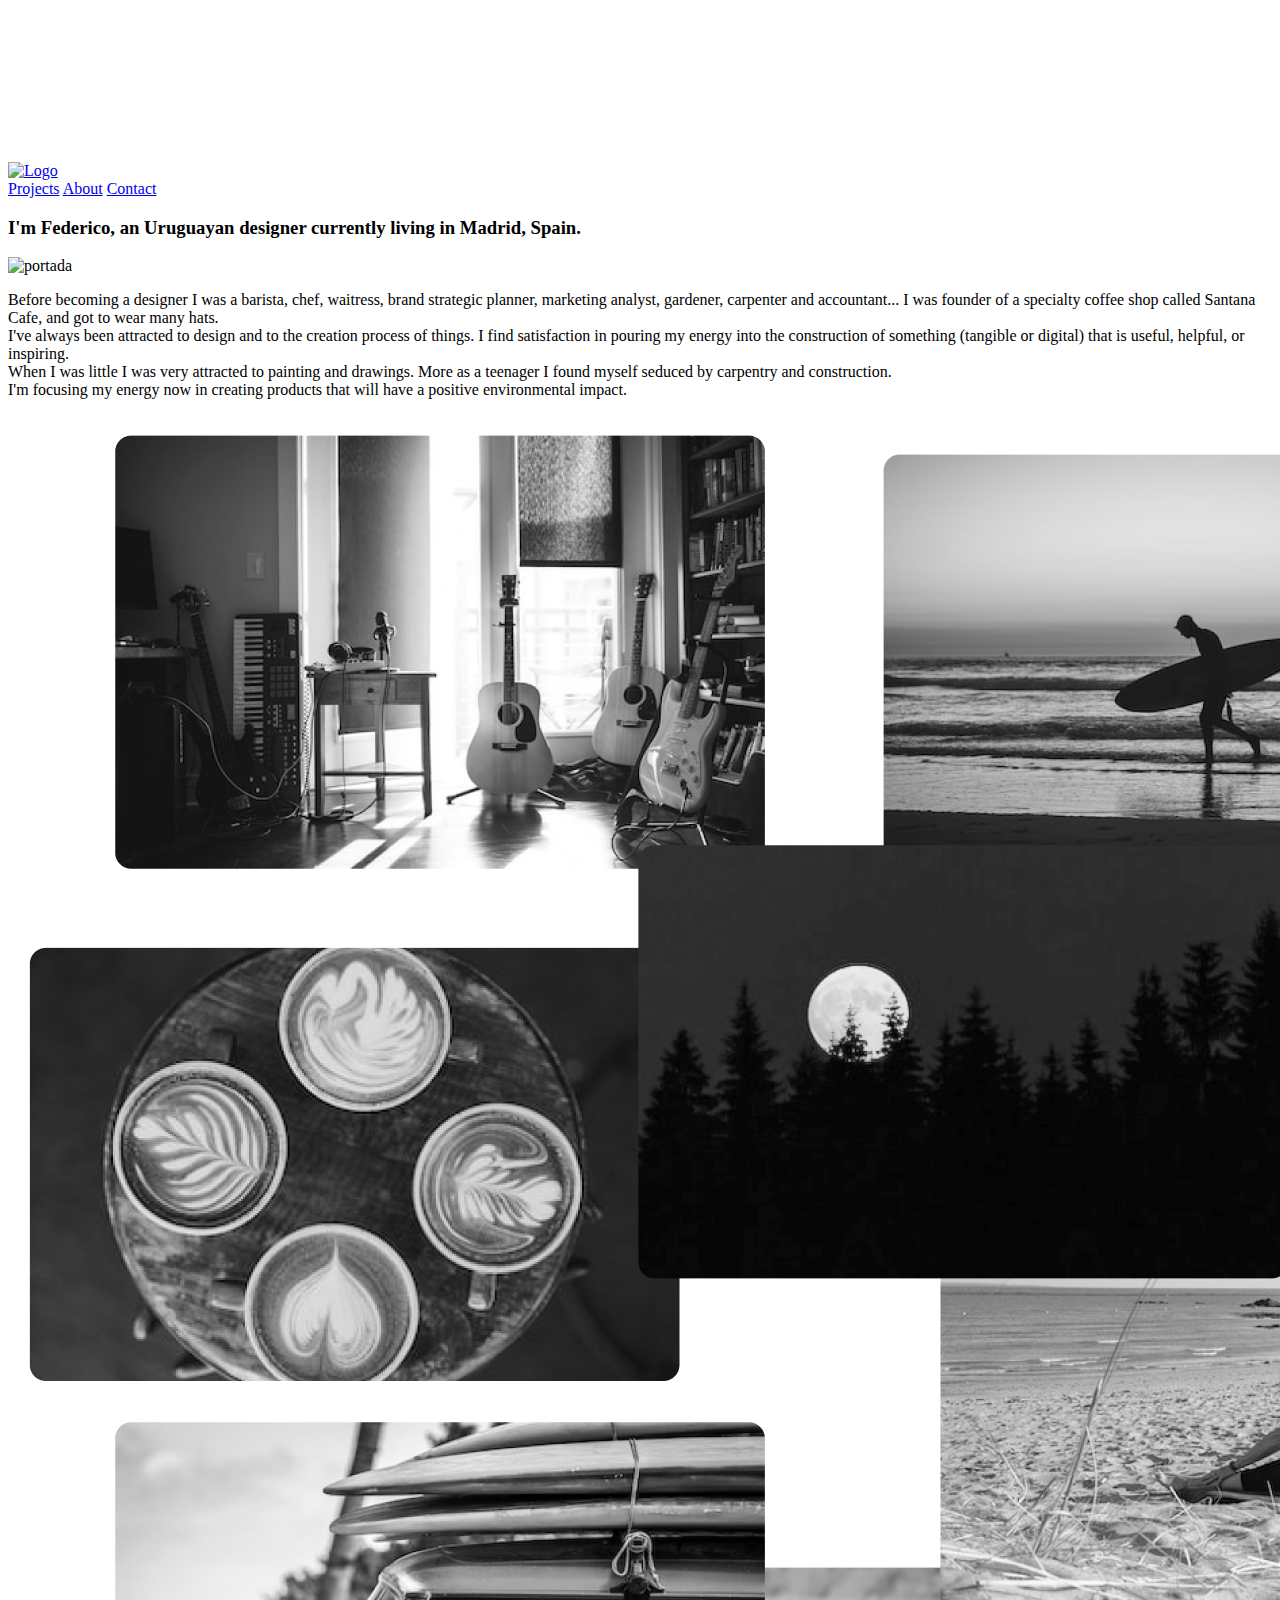
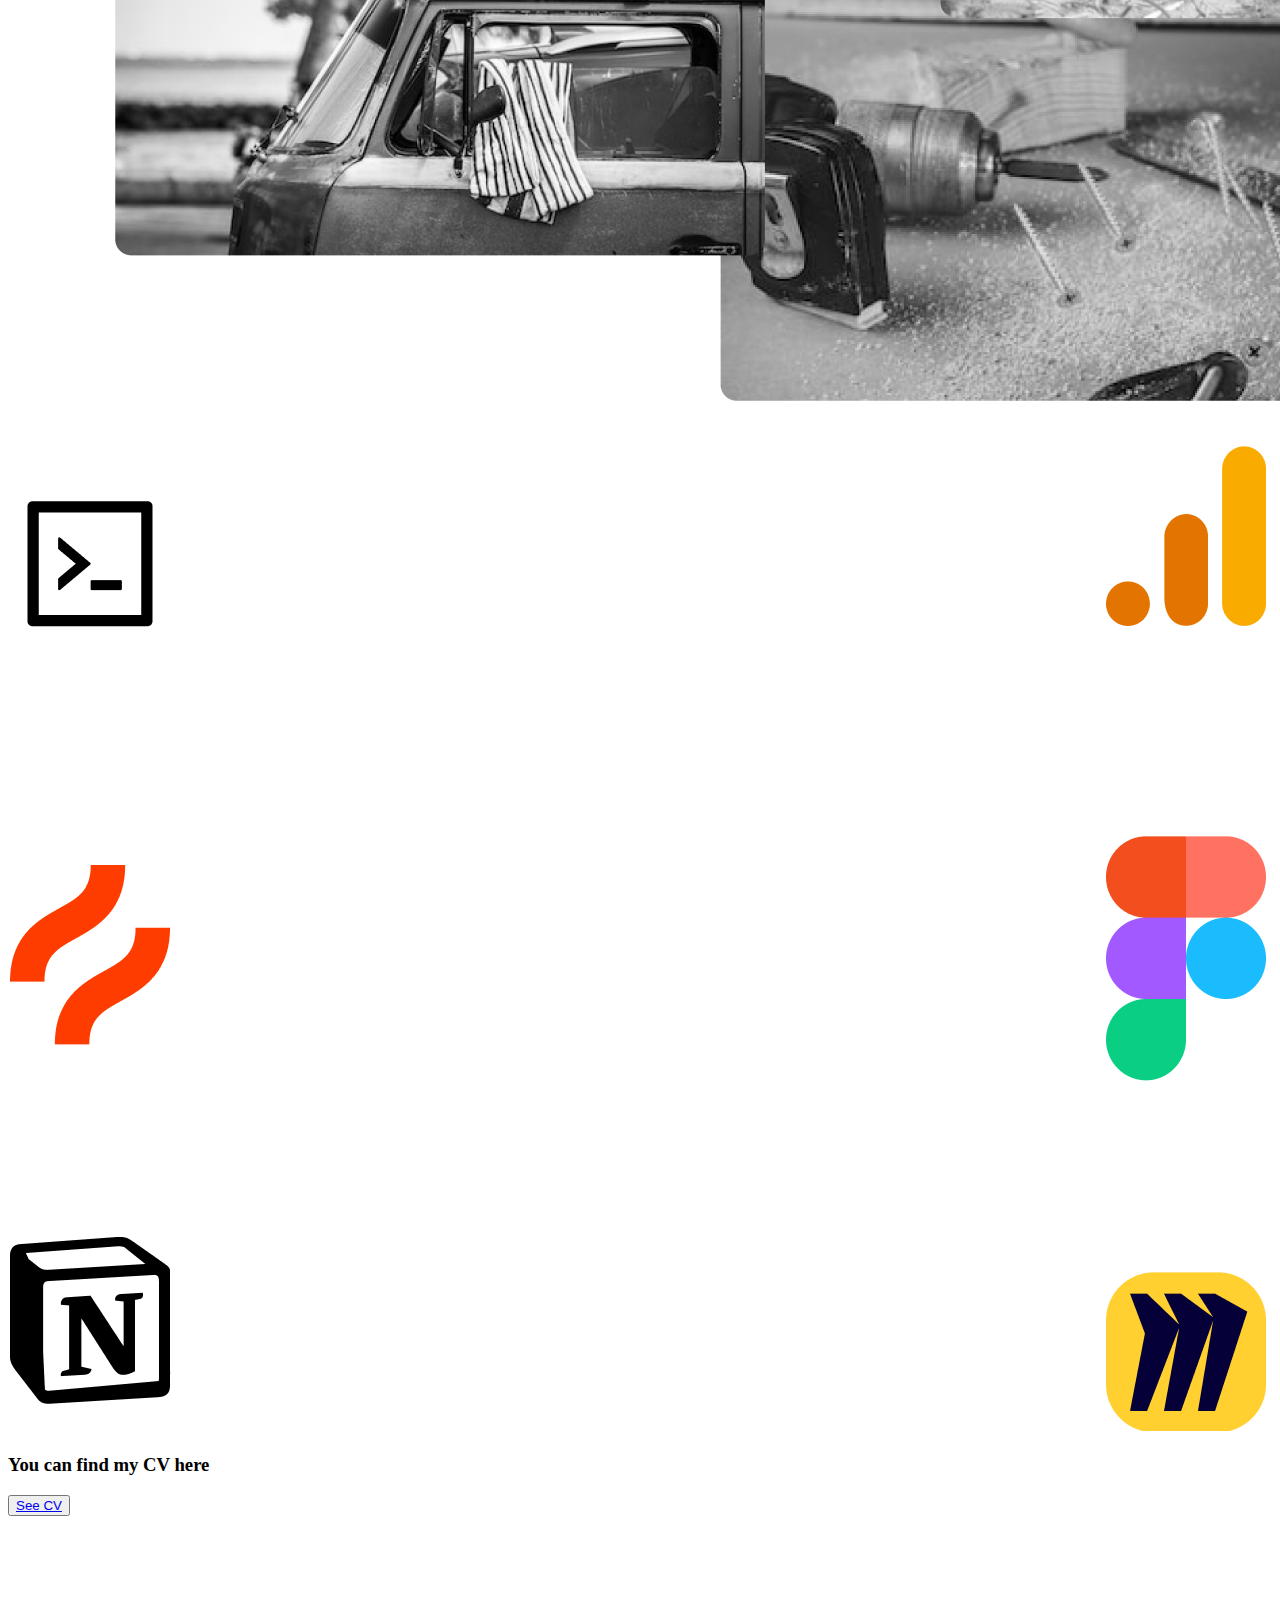
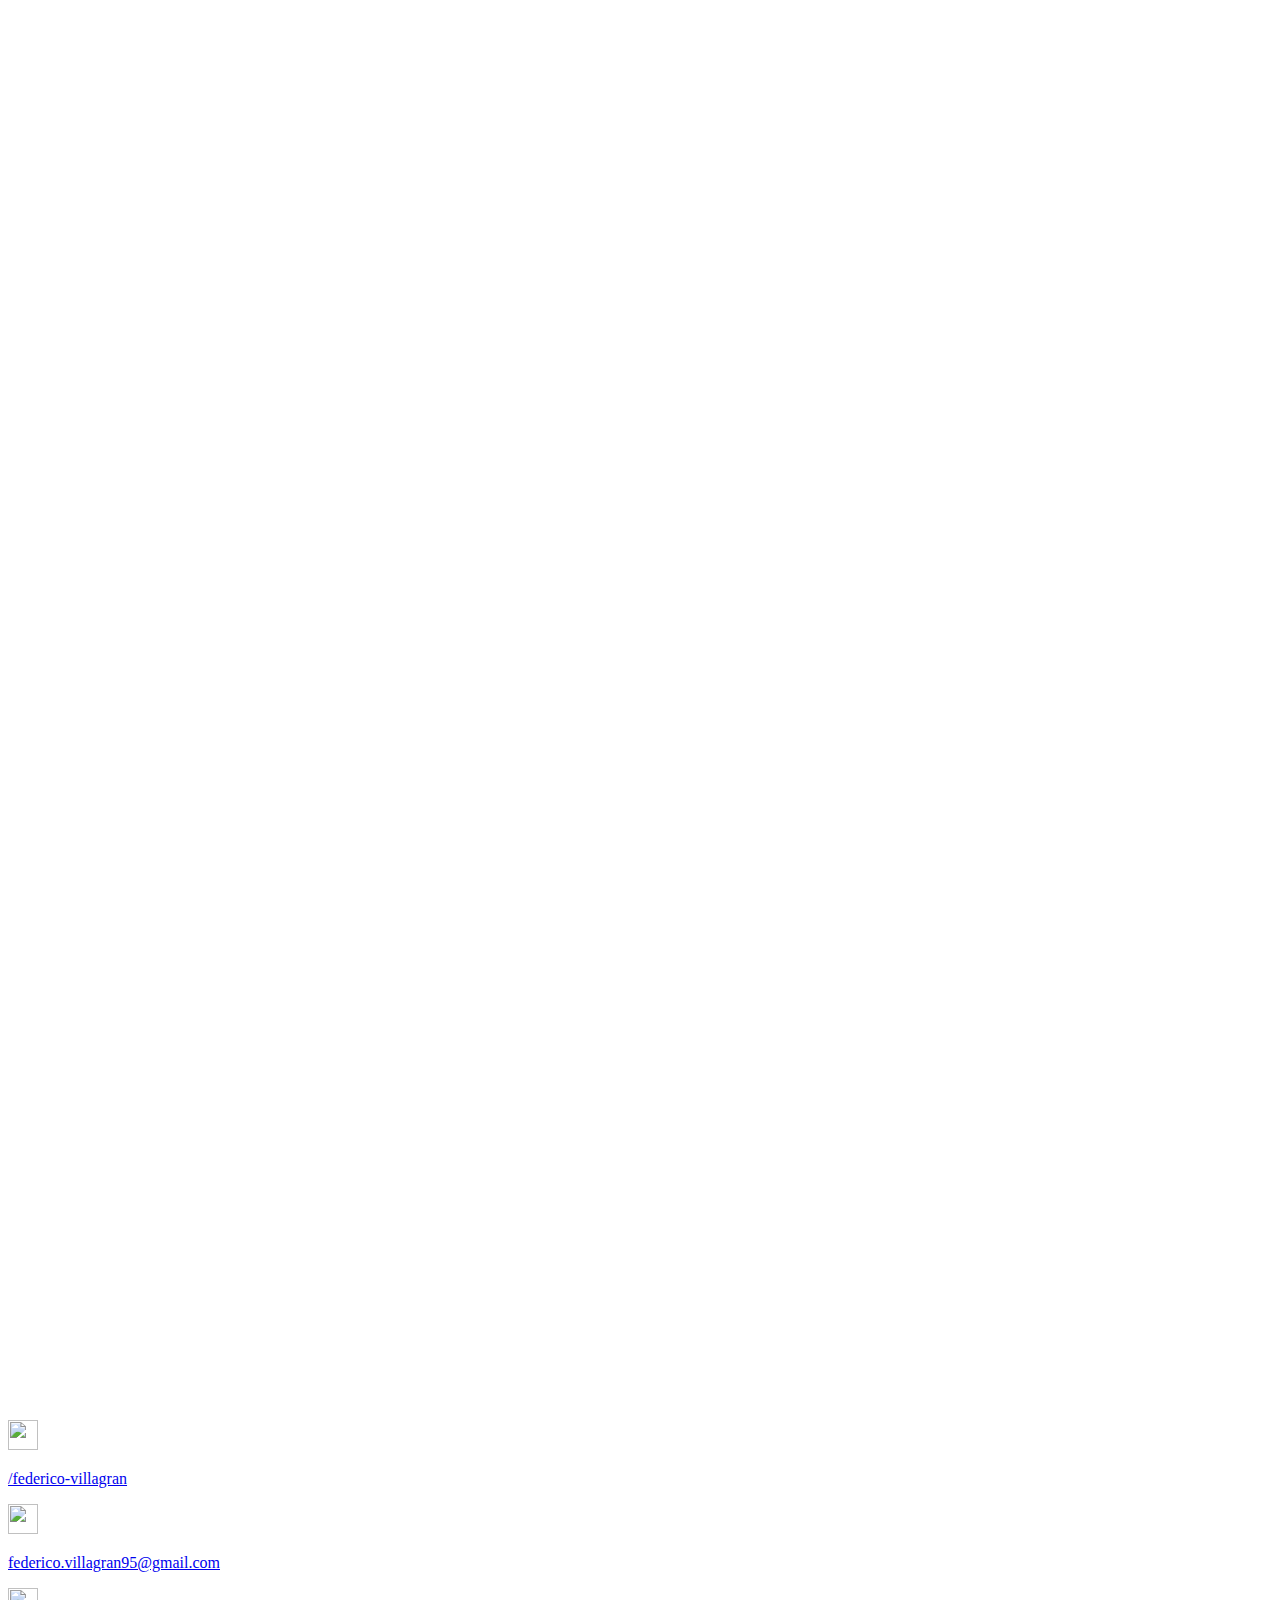
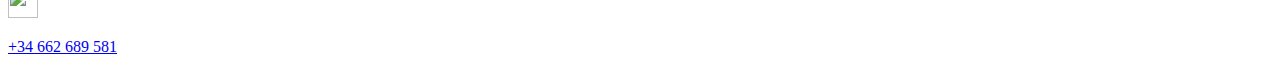
==== about.html @ f9a7c612 "New 2.0 about.html" ====
<!DOCTYPE html>
<html lang="en">
<head>
    <meta charset="UTF-8">
    <meta name="viewport" content="width=device-width, initial-scale=1.0">
    <title>Federico Villagran</title>
    <link rel="stylesheet" href="styles.css">
    <link rel="icon" type="image/x-icon" href="Images/FV.png">

</head>
<body>

    <!-- Video -->
<video class="video" autoplay loop muted>
    <source src="images/Video-fondo.mp4" type="video/mp4">
    Your browser does not support the video tag.
</video>

    <section> <!-- section navbar-->
        <header>
            <nav class="navbar">
                <div class="navbar-logo">
                    <a href="index.html"><img src="Images/Logo-FV.png" alt="Logo"></a>
                </div>
                <div class="navbar-burger" onclick="toggleMenu()">
                    <div></div>
                    <div></div>
                    <div></div>
                </div>
                <div class="navbar-links">
                    <a href="index.html#projects">Projects</a>
                    <a href="about.html">About</a>
                    <a href="index.html#contact">Contact</a>
                </div>
            </nav>
        </header>
    </section>

    <section> <!-- section mySelf-->
        <div class="intro-me">
            <h3>I'm Federico, an Uruguayan designer currently living in Madrid, Spain.</h3>
        </div>
        <div class="intro-me">
            <img src="images/Foto-Mia-Asotea.png" alt="portada" height="457" width="974">
        </div>
    </section>

    <!-- section hobbies -->

    <section class="hobbies-section">
        <div class="hobbies-container">
            <div class="left-column">
                <p>Before becoming a designer I was a barista, chef, waitress, brand strategic planner, marketing
                    analyst, gardener, carpenter and accountant... I was founder of a specialty coffee shop called
                    Santana Cafe, and got to wear many hats.
                    <br>
                    I've always been attracted to design and to the creation process of things. I find satisfaction
                    in pouring my energy into the construction of something (tangible or digital) that is useful, helpful,
                    or inspiring.
                    <br>
                    When I was little I was very attracted to painting and drawings. More as a teenager I found myself
                    seduced by carpentry and construction.
                    <br>
                    I'm focusing my energy now in creating products that will have a positive environmental impact.
                </p>
            </div>
            <div class="right-column">
                <!-- <h3>My Hobbies</h3> -->
                <img src="images/Colage-My-Hobbies.png" alt="collage" class="mt-4 img-fluid">
            </div>
        </div>
    </section>

    <section> <!-- section Tools -->
        <div class="tools">
            <!-- <h3>Tools</h3> -->
            <img src="images/Tools.png" alt="tools">
        </div>
    </section>

    <section> <!-- section Cv  -->
        <div class="cv">
            <h3>You can find my CV here</h3>
            <button class="button"><a href="CV-Federico-Villagran-Eng.pdf" target="_blank">See CV</a></button>
        </div>
    </section>


    <!-- Footer Section -->
    <footer class="footer" id="contact">
        <div class="footer-logo">
            <img src="images/Logo-FV.png" alt="Logo">
        </div>
        <div class="footer-contact">
            <a class="icon-container" href="http://linkedin.com/in/federico-villagran/" target="_blank">
                <img src="images/icon-linkedin.png" width="30" height="30">
                    <path d="M0 1.146C0 .513.526 0 1.175 0h13.65C15.474 0 16 .513 16 1.146v13.708c0 .633-.526 1.146-1.175 1.146H1.175C.526 16 0 15.487 0 14.854V1.146zm4.943 12.248V6.169H2.542v7.225h2.401zm-1.2-8.212c.837 0 1.358-.554 1.358-1.248-.015-.709-.52-1.248-1.342-1.248-.822 0-1.359.54-1.359 1.248 0 .694.521 1.248 1.327 1.248h.016zm4.908 8.212V9.359c0-.216.016-.432.08-.586.173-.431.568-.878 1.232-.878.869 0 1.216.662 1.216 1.634v3.865h2.401V9.25c0-2.22-1.184-3.252-2.764-3.252-1.274 0-1.845.7-2.165 1.193v.025h-.016a5.54 5.54 0 0 1 .016-.025V6.169h-2.4c.03.678 0 7.225 0 7.225h2.4z"></path>
                </svg>
                <p class="text-light mt-1">/federico-villagran</p>
            </a>
        </div>
        <div class="footer-contact">
            <a class="icon-container" href="mailto:federico.villagran95@gmail.com">
                <div class="envelope-container">
                    <img src="images/icon-mail.png" width="30" height="30">
                        <path d="M0 4a2 2 0 0 1 2-2h12a2 2 0 0 1 2 2v8a2 2 0 0 1-2 2H2a2 2 0 0 1-2-2V4Zm2-1a1 1 0 0 0-1 1v.217l7 4.2 7-4.2V4a1 1 0 0 0-1-1H2Zm13 2.383-4.708 2.825L15 11.105V5.383Zm-.034 6.876-5.64-3.471L8 9.583l-1.326-.795-5.64 3.47A1 1 0 0 0 2 13h12a1 1 0 0 0 .966-.741ZM1 11.105l4.708-2.897L1 5.383v5.722Z"></path>
                    </svg>
                </div>
                <p class="text-light mt-1" "="">federico.villagran95@gmail.com</p>
            </a>
        </div>
        <div class="footer-contact">
            <a class="icon-container" href="tel:+34662689581">
                <div class="telephone-container">
                    <img src="images/icon-phone.png" width="30" height="30">
                        <path d="M3.654 1.328a.678.678 0 0 0-1.015-.063L1.605 2.3c-.483.484-.661 1.169-.45 1.77a17.568 17.568 0 0 0 4.168 6.608 17.569 17.569 0 0 0 6.608 4.168c.601.211 1.286.033 1.77-.45l1.034-1.034a.678.678 0 0 0-.063-1.015l-2.307-1.794a.678.678 0 0 0-.58-.122l-2.19.547a1.745 1.745 0 0 1-1.657-.459L5.482 8.062a1.745 1.745 0 0 1-.46-1.657l.548-2.19a.678.678 0 0 0-.122-.58L3.654 1.328zM1.884.511a1.745 1.745 0 0 1 2.612.163L6.29 2.98c.329.423.445.974.315 1.494l-.547 2.19a.678.678 0 0 0 .178.643l2.457 2.457a.678.678 0 0 0 .644.178l2.189-.547a1.745 1.745 0 0 1 1.494.315l2.306 1.794c.829.645.905 1.87.163 2.611l-1.034 1.034c-.74.74-1.846 1.065-2.877.702a18.634 18.634 0 0 1-7.01-4.42 18.634 18.634 0 0 1-4.42-7.009c-.362-1.03-.037-2.137.703-2.877L1.885.511z"></path>
                    </svg>
                </div>

                <p class="text-light mt-1">+34 662 689 581</p>
            </a>
        </div>
    </footer>

    <script src="script.js"></script>

    <script src="https://cdn.jsdelivr.net/npm/aos@2.3.4/dist/aos.js"></script>
<script>
    AOS.init();
</script>

<script>
    function toggleMenu() {
        const navbar = document.querySelector('.navbar');
        navbar.classList.toggle('show-links');
    }
</script>
</body>

</html>
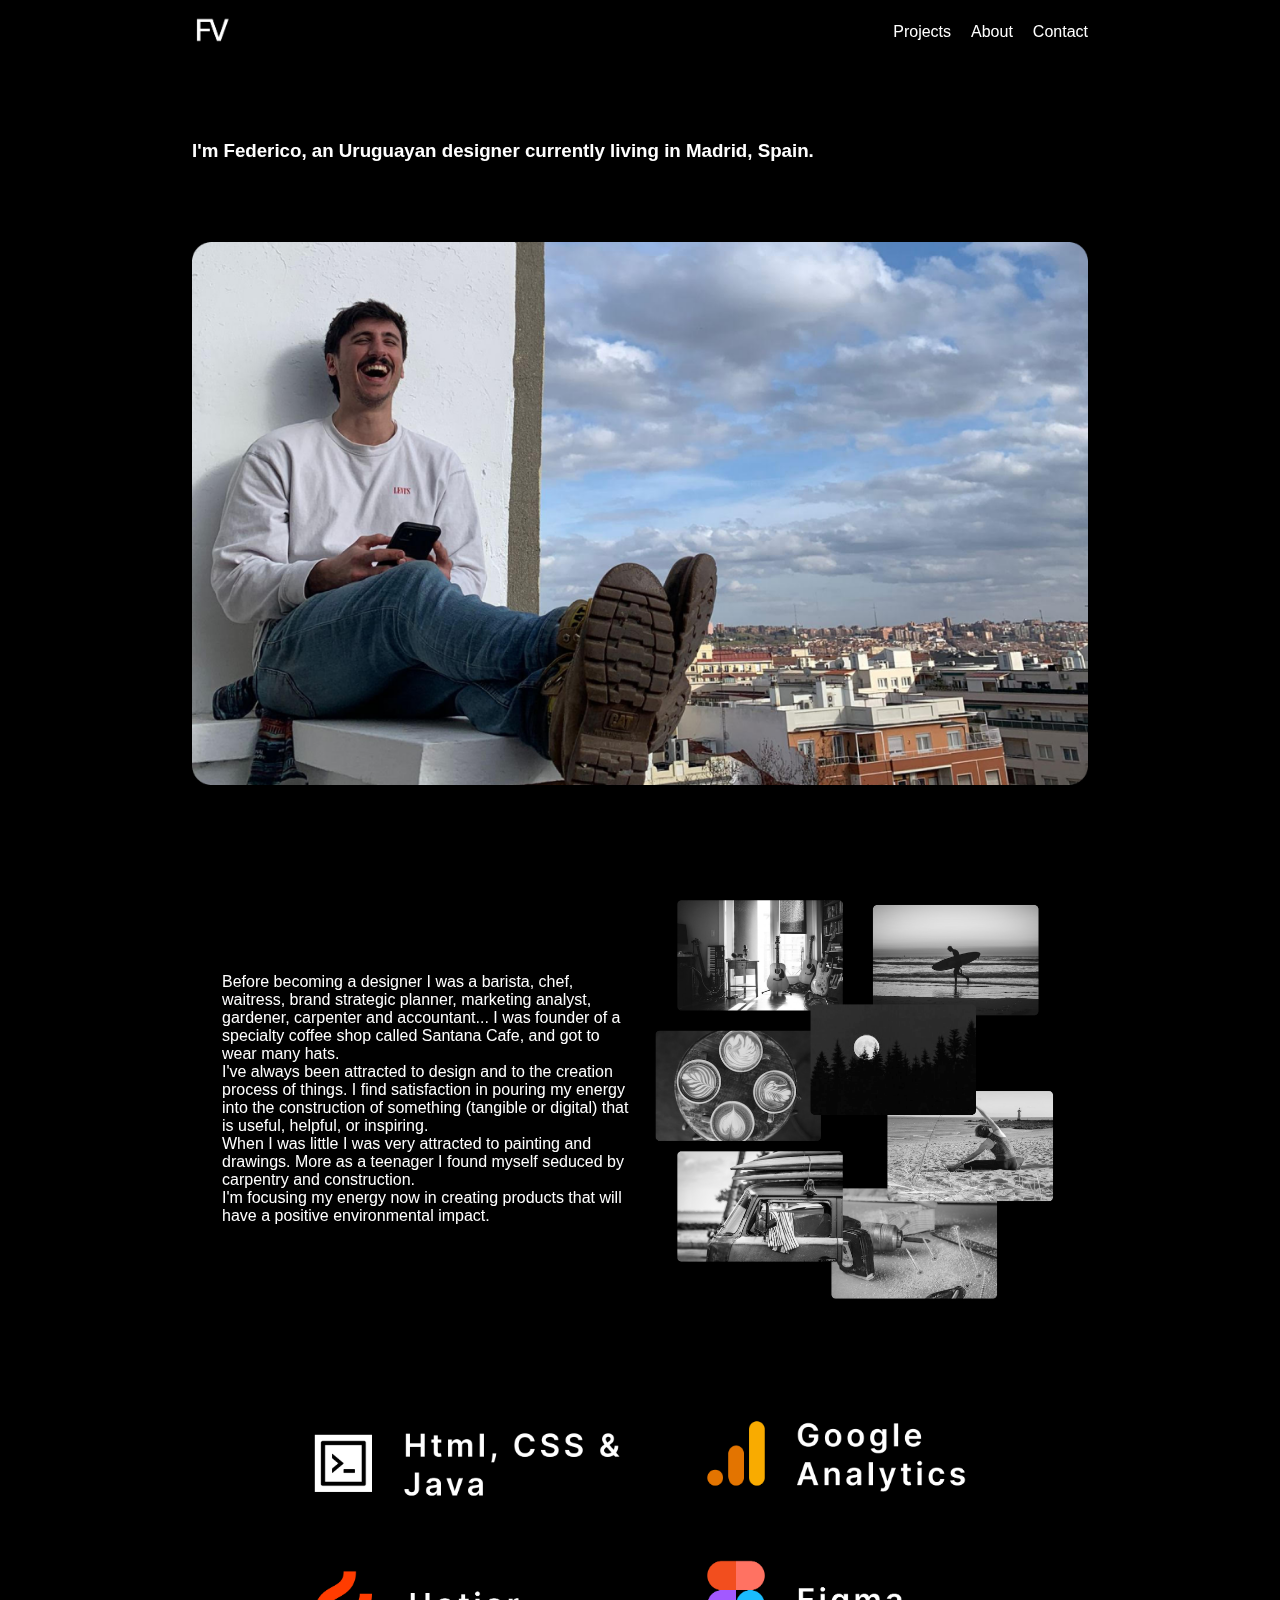
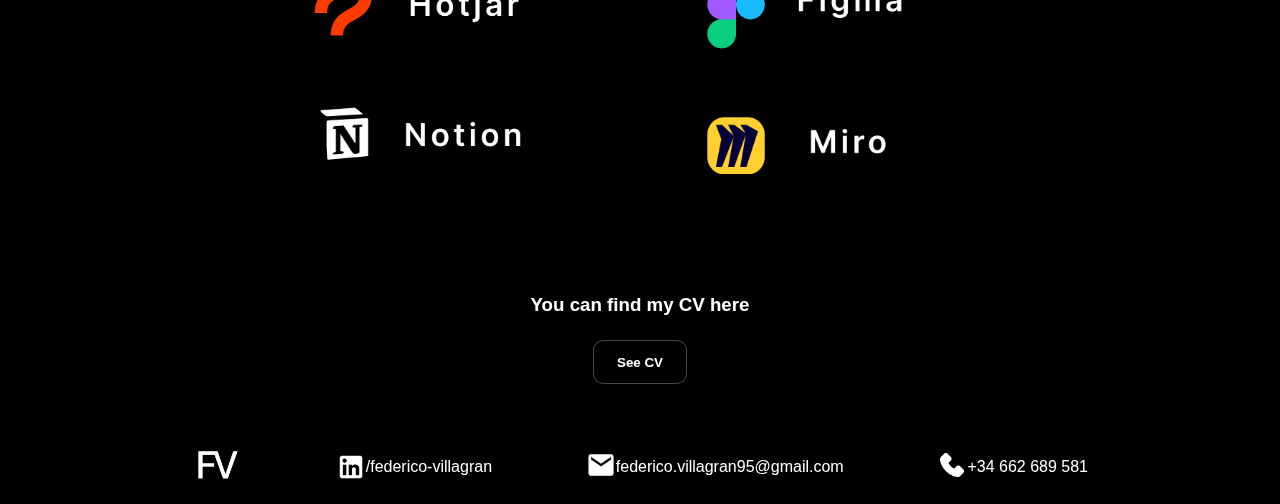
==== commit 67d207ff: "Update about.html changed I to i in images" ====
--- a/about.html
+++ b/about.html
@@ -5,7 +5,7 @@
     <meta name="viewport" content="width=device-width, initial-scale=1.0">
     <title>Federico Villagran</title>
     <link rel="stylesheet" href="styles.css">
-    <link rel="icon" type="image/x-icon" href="Images/FV.png">
+    <link rel="icon" type="image/x-icon" href="images/FV.png">
 
 </head>
 <body>
@@ -20,7 +20,7 @@
         <header>
             <nav class="navbar">
                 <div class="navbar-logo">
-                    <a href="index.html"><img src="Images/Logo-FV.png" alt="Logo"></a>
+                    <a href="index.html"><img src="images/Logo-FV.png" alt="Logo"></a>
                 </div>
                 <div class="navbar-burger" onclick="toggleMenu()">
                     <div></div>
--- a/styles.css
+++ b/styles.css
@@ -0,0 +1,411 @@
+/* Reset some default styles */
+body, h1, h3, h4, p {
+    margin: 0;
+    padding: 0;
+    color: white;
+    font-family: "Inter", sans-serif;
+}
+
+body {
+    background-color: #000;
+    width: 70%;
+    margin: 0 auto;
+}
+
+/* Navbar ---------------------------------------------------------------- */
+
+/* General navbar styles */
+.navbar {
+    display: flex;
+    justify-content: space-between;
+    align-items: center;
+    padding: 10px 20px;
+    background-color: rgba(0, 0, 0, 0.85);
+    position: fixed; /* Fixed to the top of the screen */
+    top: 0;
+    left: 0;
+    right: 0;
+    z-index: 1000; /* Ensure it's above other content */
+    max-width: 70%; /* Set maximum width to 70% */
+    margin: 0 auto; /* Center the navbar horizontally */
+    border-radius: 10px;
+}
+
+.navbar-logo img {
+    max-height: 40px;
+}
+
+.navbar-links {
+    display: flex;
+    gap: 20px;
+}
+
+.navbar-links a {
+    text-decoration: none;
+    color: #ffffff;
+}
+
+/* Burger menu styles for mobile */
+.navbar-burger {
+    display: none; /* Hide by default on desktop screens */
+    flex-direction: column;
+    cursor: pointer;
+    color: #474747;
+}
+
+.navbar-burger div {
+    width: 25px;
+    height: 3px;
+    background-color: #474747;
+    margin: 3px 0;
+    border-radius: 2px;
+}
+
+/* Media query for mobile screens */
+@media screen and (max-width: 768px) {
+    .navbar-links {
+        display: none; /* Hide links on mobile */
+    }
+
+    .navbar-burger {
+        display: flex; /* Show burger menu on mobile */
+        position: absolute;
+        top: 10px;
+        right: 20px;
+    }
+
+    .navbar.show-links .navbar-links {
+        display: flex; /* Show links when burger menu is clicked */
+        flex-direction: column;
+        background-color: #000000;
+        position: absolute;
+        top: 50px;
+        right: 50px;
+    }
+}
+
+/* Video --------------------------------------------------------------- */
+.background-video {
+    position: relative;
+    width: 100%;
+    height: 100vh; /* Set the height as needed */
+    overflow: hidden;
+}
+
+.video {
+    position: fixed;
+    top: 0;
+    left: 0;
+    width: 100%;
+    height: 100%;
+    object-fit: cover;
+    z-index: -1;
+    transform: scaleX(-1);
+}
+
+.content {
+    position: absolute;
+    top: 50%;
+    left: 50%;
+    transform: translate(-50%, -50%);
+    text-align: center;
+    color: white;
+}
+
+
+
+/* Big Titles styles ------------------------------------------------- */
+.big-titles {
+    padding-top: 140px;
+    padding-bottom: 50px;
+}
+
+.title {
+    width: 60%; /* Set the width to 50% */
+    font-size: 45px; /* Adjust font size as needed */
+}
+
+.subtitle {
+    padding-top: 40px;
+    padding-bottom: 20px;
+}
+
+@media (max-width: 768px) {
+    .title {
+        width: 85%;
+        font-size: 26px;
+    }
+}
+
+
+/* Projects Section styles ----------------------------------------------- */
+.projects {
+    margin-top: 50px;
+}
+
+.projects h4 {
+    text-align: center;
+    margin-bottom: 20px;
+    font-size: 24px;
+}
+
+.container.projects {
+    display: flex;
+    justify-content: center;
+    align-items: center;
+    margin: 50px auto;
+    padding-right: 50px;
+}
+
+.card {
+    display: flex;
+    width: 310px;
+    height: 350px;
+    flex-direction: column;
+    justify-content: center;
+    align-items: flex-start;
+    margin: 20px;
+    border-radius: 29px;
+    border: 2px solid #474747;
+    background: linear-gradient(137deg, rgba(255, 255, 255, 0.03) 0%, rgba(255, 255, 255, 0.10) 51.77%, rgba(255, 255, 255, 0.04) 100%);
+    backdrop-filter: blur(30px);
+    padding: 16px;
+}
+
+@media (max-width: 768px) {
+    .container.projects {
+        flex-direction: column; /* Stack cards in a column on mobile */
+        align-items: center; /* Align cards to the left on mobile */
+        padding-right: 0; /* Remove right padding on mobile */
+    }
+}
+
+    .card {
+        width: 210px; /* Cards take full width on mobile */
+        margin-bottom: 20px; /* Add spacing between cards */
+        padding: 20px; /* Add padding around cards for better spacing */
+    }
+
+
+.card img {
+    max-height: 100px;
+}
+
+button {
+    display: flex;
+    height: 40px;
+    padding: 21px 23px;
+    justify-content: center;
+    align-items: center;
+    gap: 8px;
+    border-radius: 10px;
+    border: 1px solid #474747;
+    background: none;
+    margin-top: 24px;
+    margin-bottom: 16px;
+    text-decoration: none; /* Remove underline */
+    color: white; /* Set text color to white */
+    font-weight: bold; /* Set font weight to bold */
+    transition: background-color 0.3s; /* Add transition for smooth color change */
+    background-color: transparent;
+}
+
+button:hover {
+    background-color: rgba(255, 255, 255, 0.1); /* Change to a lighter color on hover */
+}
+
+
+.img-container {
+    align-items: center;
+    display: flex;
+    width: 100%;
+    justify-content: center;
+    height: 40%;
+}
+
+/* About Card Section styles ------------------------------------------------ */
+.about-card {
+    display: flex;
+    justify-content: center;
+    align-items: center;
+    margin: 100px auto;
+    max-width: 800px;
+}
+
+.about-image {
+    width: 40%;
+    height: auto;
+}
+
+.about-image img {
+    max-width: 100%;
+    height: auto;
+    display: block;
+    border-radius: 20px; /* Apply round corners to the image container */
+
+}
+
+.about-content {
+    width: 70%;
+    padding-left: 30px; /* Adjust this as needed for spacing */
+}
+
+.card-text {
+    margin-top: 16px;
+}
+
+/* Media Query for Mobile */
+@media (max-width: 767px) {
+    .about-card {
+        flex-direction: column;
+        align-items: center;
+        margin: 50px auto;
+    }
+    .about-content {
+        padding: 10px;
+        text-align: left;
+        align-items: center;
+
+        }
+}
+
+/* Footer Section styles ----------------------------------------------------- */
+.footer {
+    display: flex;
+    flex-wrap: wrap;
+    justify-content: space-between;
+    align-items: center;
+    padding-bottom: 10px;
+}
+
+.footer-column {
+    flex: 0 0 calc(50% - 10px); /* Equal width for two columns, adjust as needed */
+    padding: 5px;
+}
+
+.footer-logo img {
+    width: 50px; /* Adjust the logo size as needed */
+}
+
+.footer-contact {
+    display: flex;
+    align-items: center;
+}
+
+.icon-container {
+    display: flex;
+    align-items: center;
+}
+
+a {
+    text-decoration: none;
+    color: #ffffff;
+}
+
+@media (max-width: 768px) {
+    .footer-column {
+        flex: 100%; /* Full width for each column on mobile */
+        padding: 5px;
+    }
+
+    .footer {
+        justify-content: flex-start; /* Start alignment on mobile */
+    }
+}
+
+
+/* ABOUT --------------------------------------------------------------------------------------------------------*/
+
+.intro-me h3 {
+    padding-top: 140px;
+}
+
+.intro-me img {
+    display: flex;
+    align-items: center;
+    margin: 0 auto;
+    max-width: 100%;
+    height: 100%;
+    padding: 80px 0px;
+    border-radius: 20px;
+}
+
+
+/* Hobbies section -------------------------------------------- */ 
+
+.hobbies-section {
+    display: flex;
+    justify-content: center;
+    align-items: center;
+    padding: 20px;
+}
+
+.hobbies-container {
+    display: flex;
+    flex-direction: row;
+    width: 100%;
+    max-width: 1200px;
+}
+
+.left-column {
+    flex: 1;
+    padding: 10px;
+    display: flex; /* Use flexbox */
+    flex-direction: column; /* Stack content vertically */
+    justify-content: center; /* Center content vertically */
+}
+
+.right-column {
+    flex: 1;
+    padding: 10px;
+    display: flex;
+    flex-direction: column;
+    justify-content: center;
+    align-items: center;
+}
+
+.right-column img {
+    max-width: 100%;
+}
+
+@media (max-width: 768px) {
+    .hobbies-container {
+        flex-direction: column; /* Switch to column layout on mobile */
+        align-items: center; /* Center both columns horizontally on mobile */
+    }
+
+    .left-column,
+    .right-column {
+        padding: 10px;
+        text-align: center; /* Center text content on mobile */
+    }
+
+    .right-column {
+        margin-top: 20px; /* Add some space between the columns */
+    }
+}
+
+/* Tools -------------------------- */
+
+.tools {
+    display: flex;
+    justify-content: center;
+    align-items: center;
+    height: 40vh; /* Adjust as needed */
+    padding: 80px 0;
+}
+
+.tools img {
+    height: 40vh;
+}
+
+
+/* cv ------------------------------ */
+
+.cv {
+    display: flex;
+    flex-direction: column;
+    justify-content: center;
+    align-items: center;
+    padding: 40px 0px;
+}
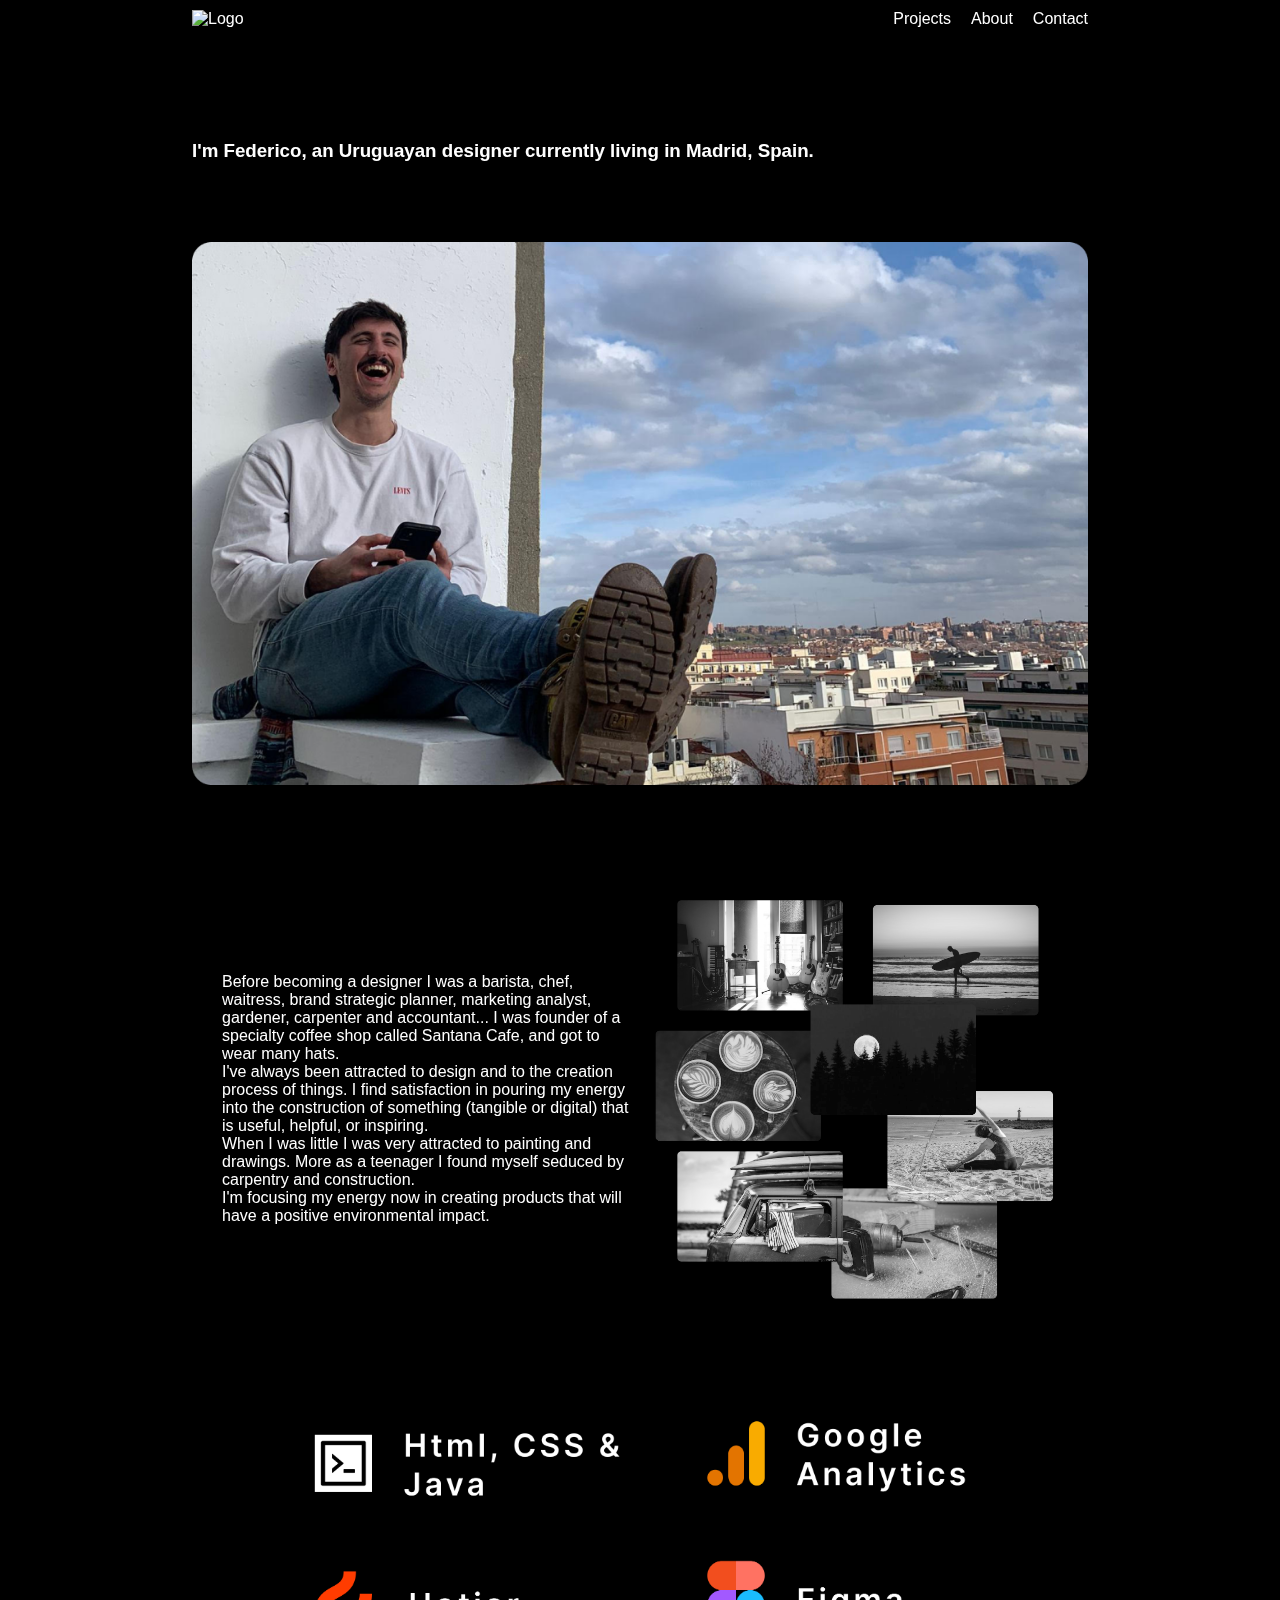
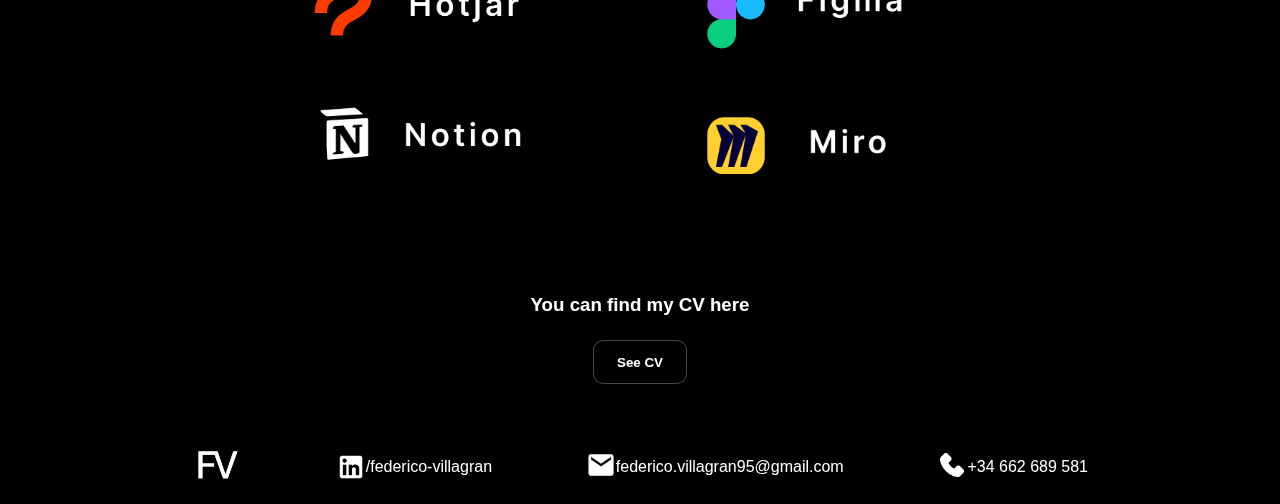
==== commit ff90eb22: "Add files via upload" ====
--- a/about.html
+++ b/about.html
@@ -5,7 +5,7 @@
     <meta name="viewport" content="width=device-width, initial-scale=1.0">
     <title>Federico Villagran</title>
     <link rel="stylesheet" href="styles.css">
-    <link rel="icon" type="image/x-icon" href="images/FV.png">
+    <link rel="icon" type="image/x-icon" href="Images/FV.png">
 
 </head>
 <body>
@@ -20,7 +20,7 @@
         <header>
             <nav class="navbar">
                 <div class="navbar-logo">
-                    <a href="index.html"><img src="images/Logo-FV.png" alt="Logo"></a>
+                    <a href="index.html"><img src="Images/Logo-FV.png" alt="Logo"></a>
                 </div>
                 <div class="navbar-burger" onclick="toggleMenu()">
                     <div></div>
@@ -30,7 +30,7 @@
                 <div class="navbar-links">
                     <a href="index.html#projects">Projects</a>
                     <a href="about.html">About</a>
-                    <a href="index.html#contact">Contact</a>
+                    <a href="index.html#contact">Contact</a> 
                 </div>
             </nav>
         </header>
@@ -137,4 +137,4 @@
 </script>
 </body>
 
-</html>
+</html>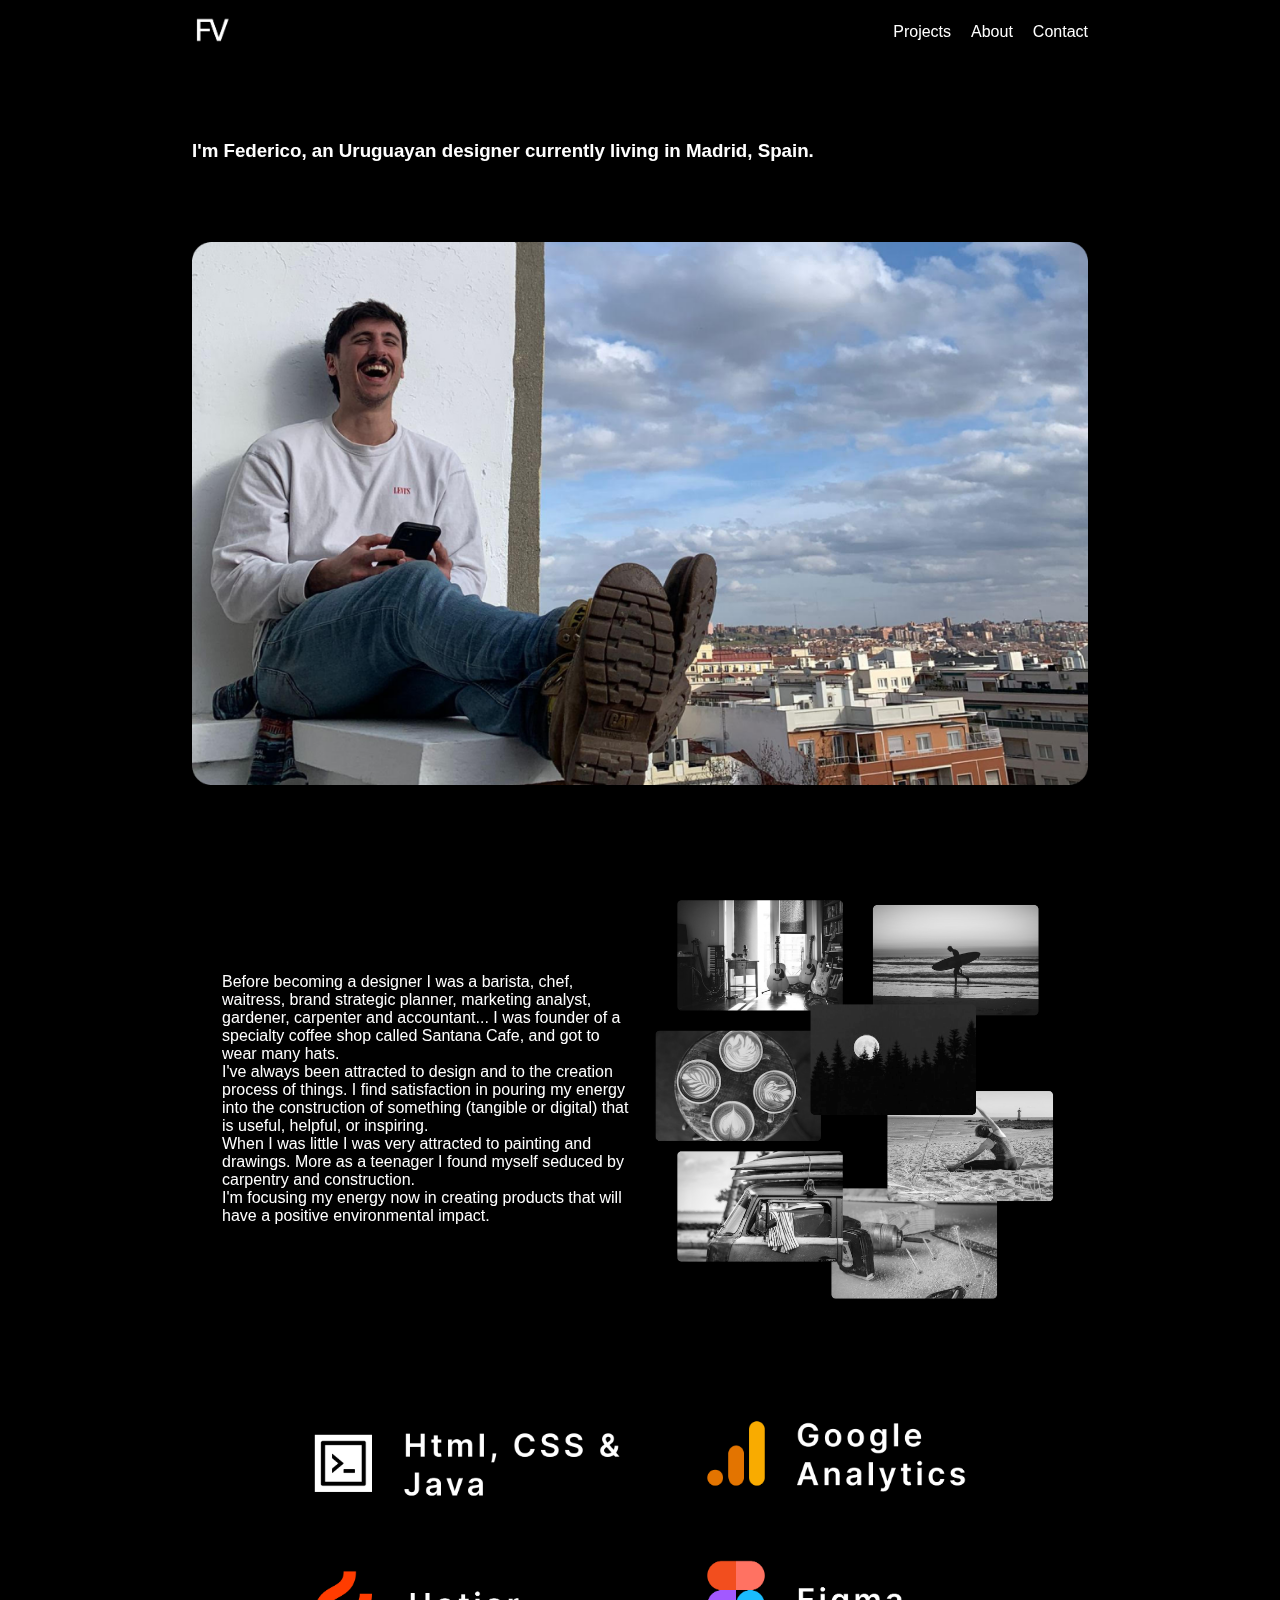
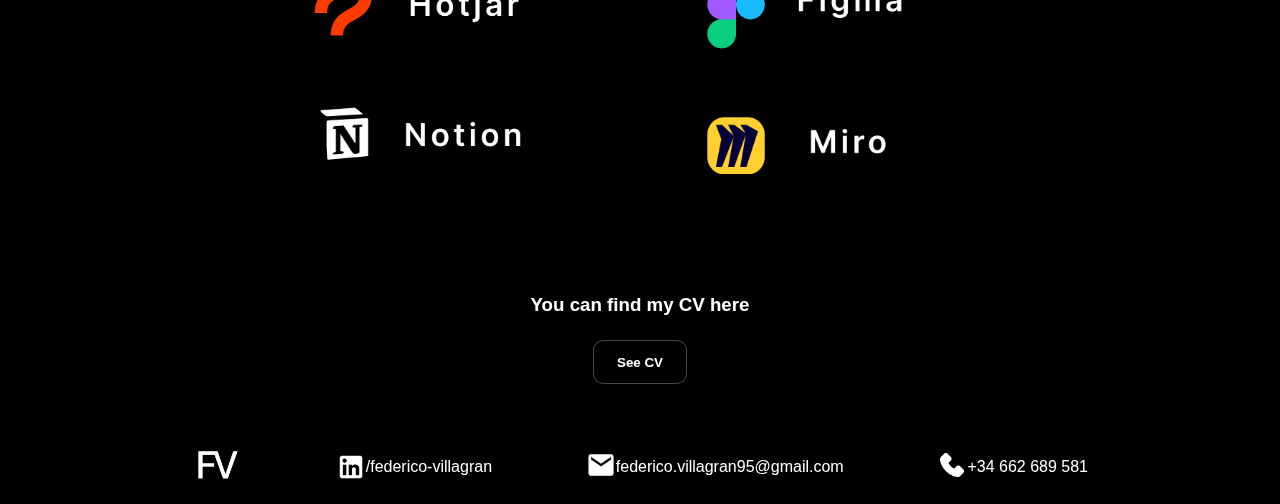
==== commit a7ae69c8: "Add files via upload" ====
--- a/about.html
+++ b/about.html
@@ -5,7 +5,7 @@
     <meta name="viewport" content="width=device-width, initial-scale=1.0">
     <title>Federico Villagran</title>
     <link rel="stylesheet" href="styles.css">
-    <link rel="icon" type="image/x-icon" href="Images/FV.png">
+    <link rel="icon" type="image/x-icon" href="images/FV.png">
 
 </head>
 <body>
@@ -20,7 +20,7 @@
         <header>
             <nav class="navbar">
                 <div class="navbar-logo">
-                    <a href="index.html"><img src="Images/Logo-FV.png" alt="Logo"></a>
+                    <a href="index.html"><img src="images/Logo-FV.png" alt="Logo"></a>
                 </div>
                 <div class="navbar-burger" onclick="toggleMenu()">
                     <div></div>
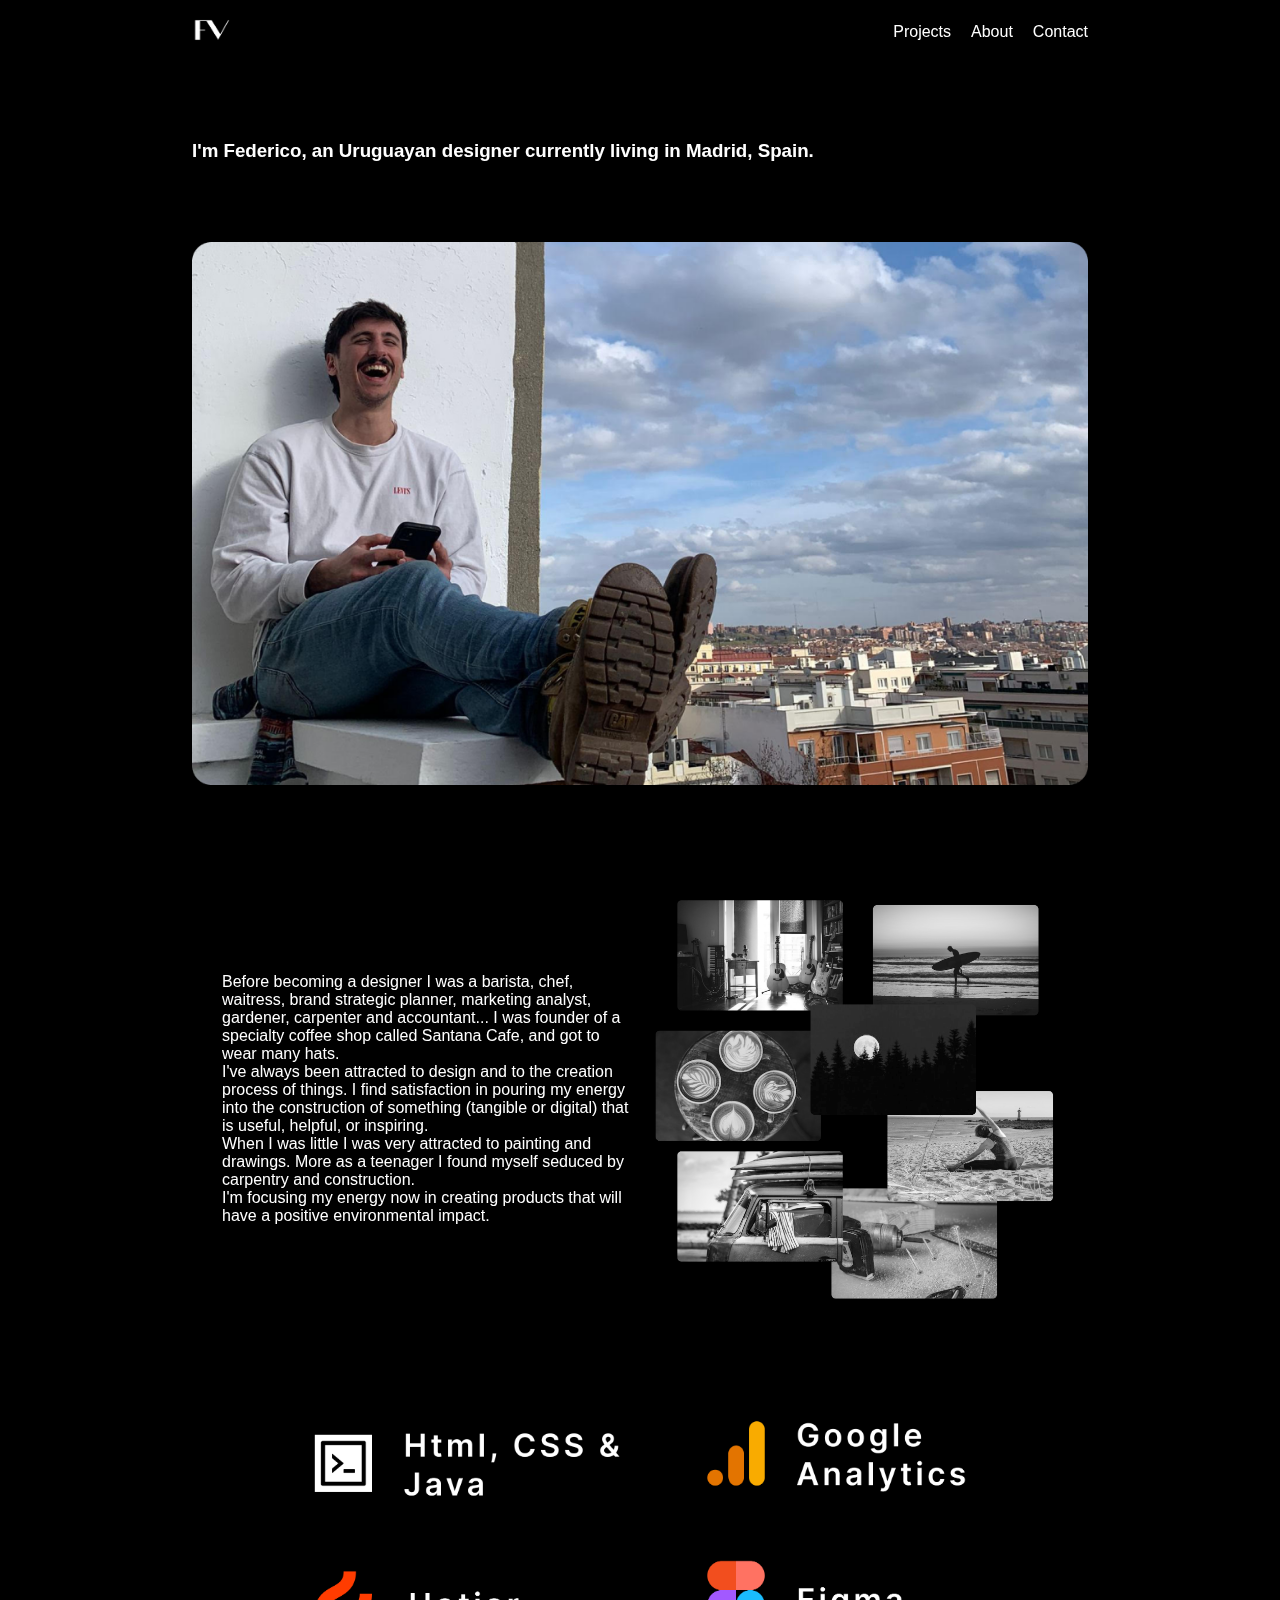
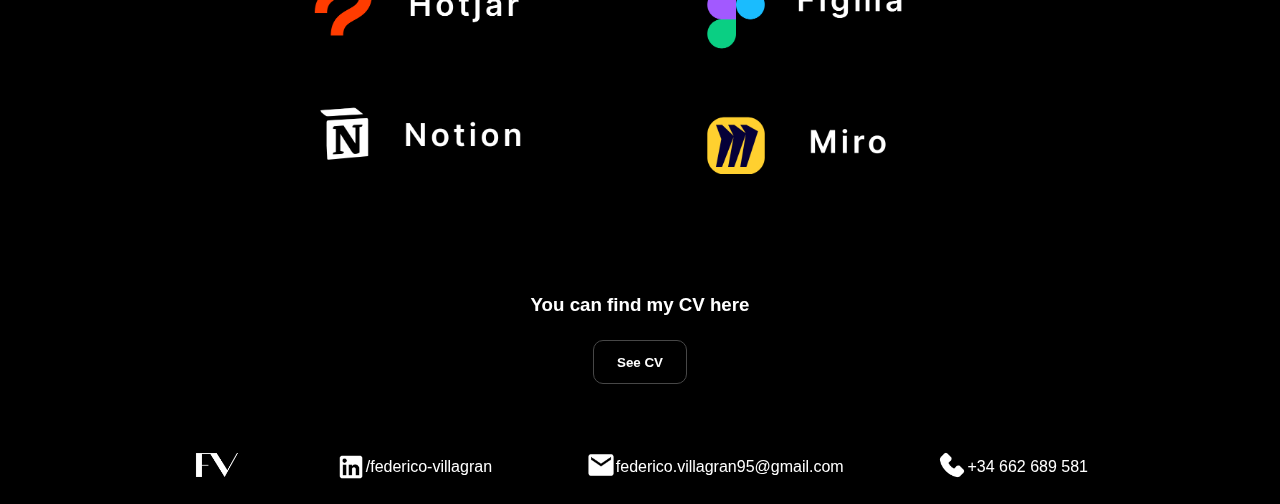
==== commit 043bfa3c: "Changed about & tool photos" ====
--- a/about.html
+++ b/about.html
@@ -30,7 +30,7 @@
                 <div class="navbar-links">
                     <a href="index.html#projects">Projects</a>
                     <a href="about.html">About</a>
-                    <a href="index.html#contact">Contact</a> 
+                    <a href="#contact">Contact</a> 
                 </div>
             </nav>
         </header>
@@ -71,10 +71,10 @@
         </div>
     </section>
 
-    <section> <!-- section Tools -->
+    <section>
         <div class="tools">
             <!-- <h3>Tools</h3> -->
-            <img src="images/Tools.png" alt="tools">
+            <img src="images/Tools.png" class="img-fluid w-100" alt="tools">
         </div>
     </section>
 
--- a/styles.css
+++ b/styles.css
@@ -1,3 +1,4 @@
+
 /* Reset some default styles */
 body, h1, h3, h4, p {
     margin: 0;
@@ -180,11 +181,15 @@
     }
 }
 
-    .card {
+.card {
         width: 210px; /* Cards take full width on mobile */
         margin-bottom: 20px; /* Add spacing between cards */
         padding: 20px; /* Add padding around cards for better spacing */
     }
+
+.card h3 {
+    margin-top: 10px;
+}
 
 
 .card img {
@@ -214,6 +219,11 @@
     background-color: rgba(255, 255, 255, 0.1); /* Change to a lighter color on hover */
 }
 
+.no-margin-top {
+    margin-top: 22px !important;
+    margin-bottom: 11px !important;
+}
+
 
 .img-container {
     align-items: center;
@@ -235,6 +245,7 @@
 .about-image {
     width: 40%;
     height: auto;
+    min-width: 210px;
 }
 
 .about-image img {
@@ -269,6 +280,14 @@
         }
 }
 
+/* CSS for small screens (up to 576px) */
+@media (max-width: 576px) {
+    .tools img {
+        max-width: 100%;
+        height: 70%;
+    }
+}
+
 /* Footer Section styles ----------------------------------------------------- */
 .footer {
     display: flex;
@@ -312,6 +331,7 @@
         justify-content: flex-start; /* Start alignment on mobile */
     }
 }
+
 
 
 /* ABOUT --------------------------------------------------------------------------------------------------------*/
@@ -408,4 +428,4 @@
     justify-content: center;
     align-items: center;
     padding: 40px 0px;
-}
+}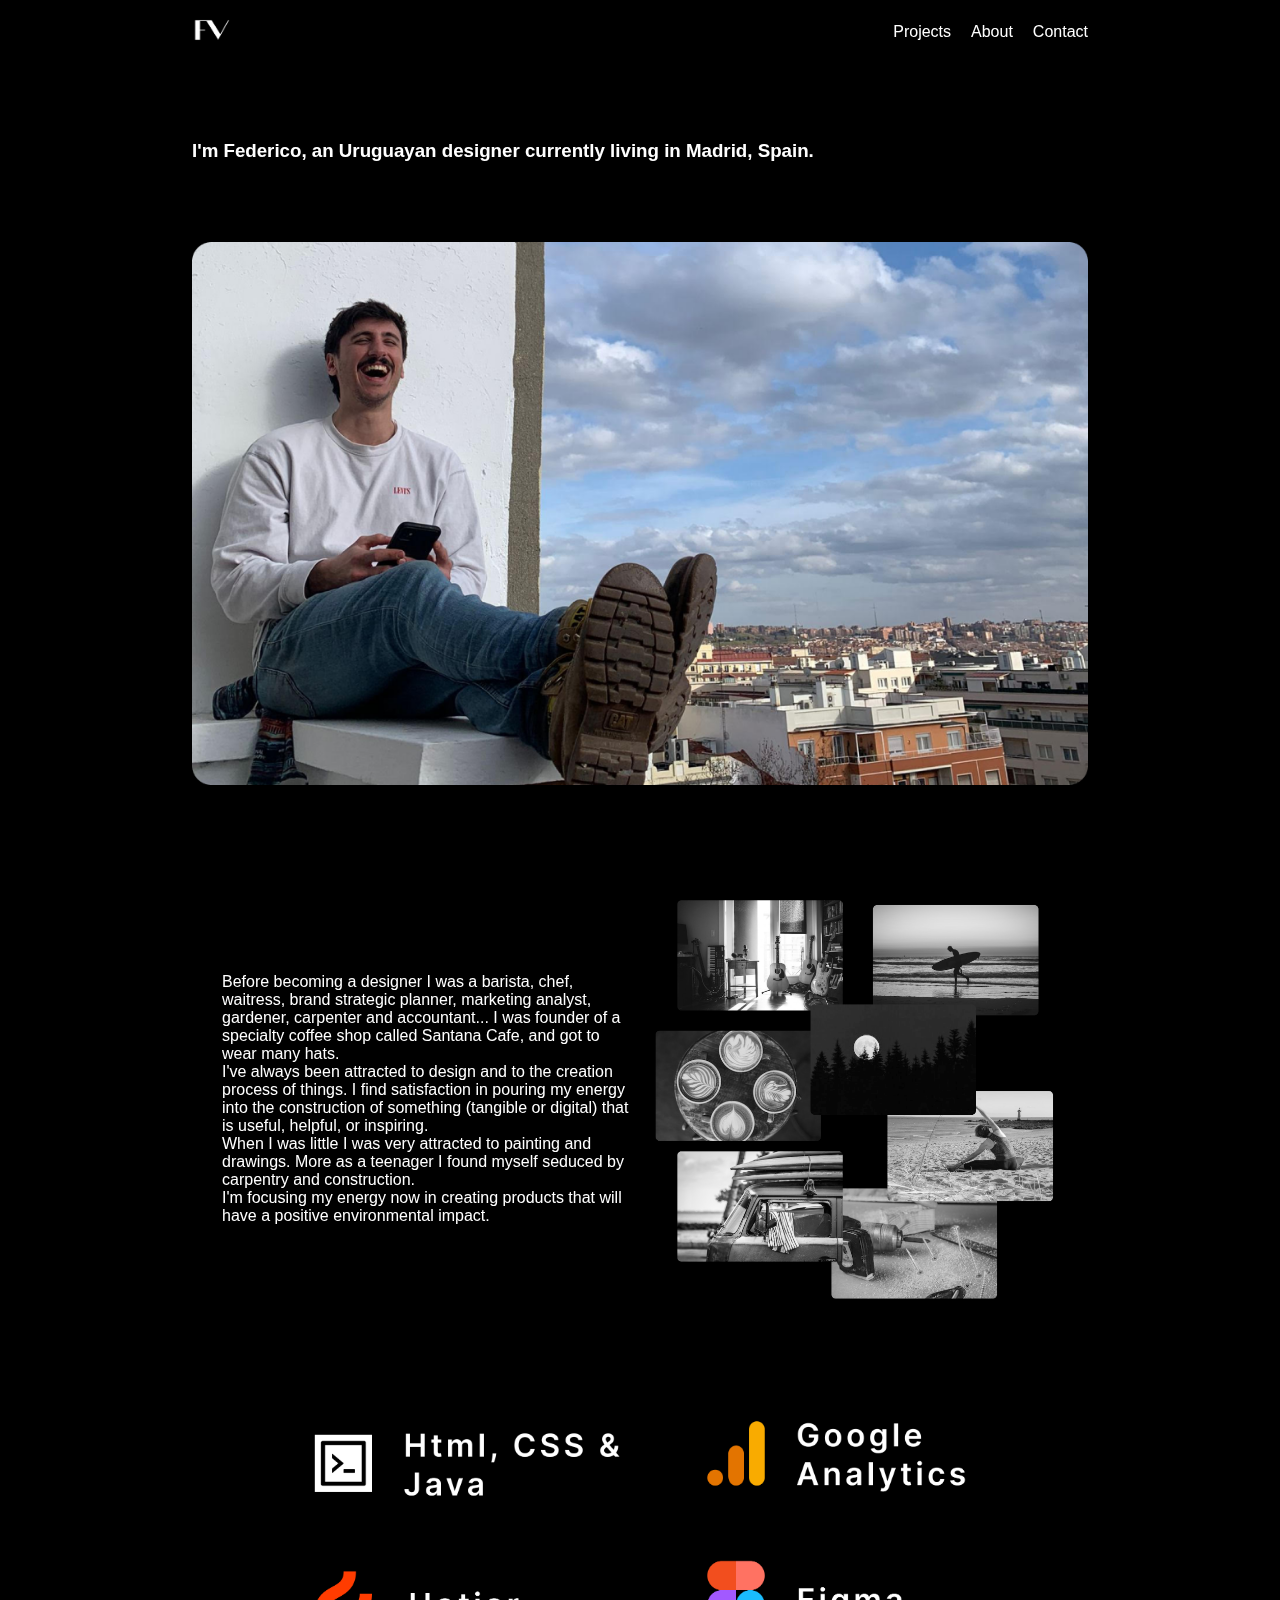
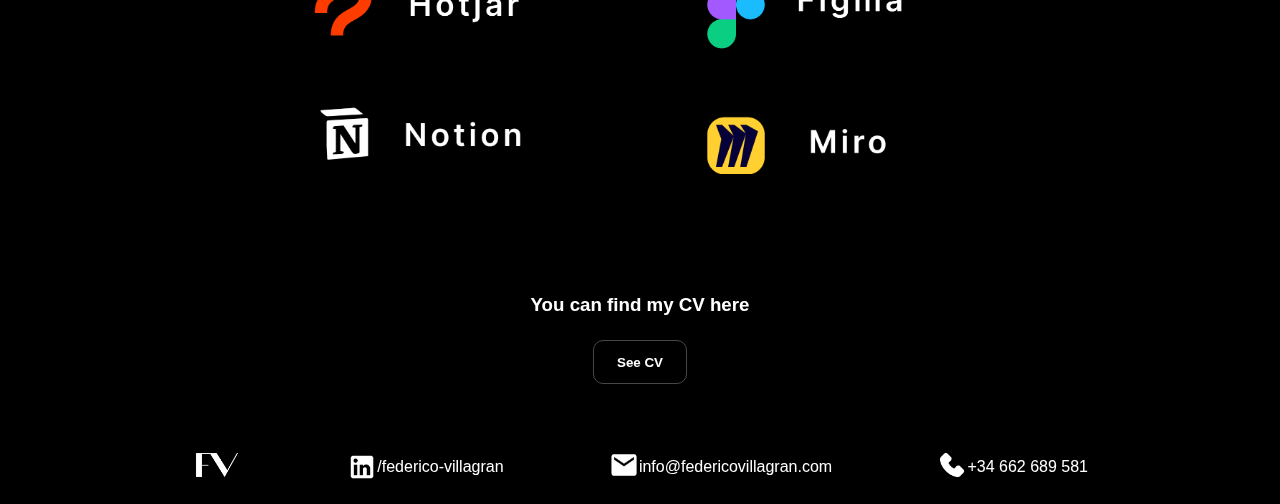
==== commit cae9417c: "Changed contact mail" ====
--- a/about.html
+++ b/about.html
@@ -106,7 +106,7 @@
                         <path d="M0 4a2 2 0 0 1 2-2h12a2 2 0 0 1 2 2v8a2 2 0 0 1-2 2H2a2 2 0 0 1-2-2V4Zm2-1a1 1 0 0 0-1 1v.217l7 4.2 7-4.2V4a1 1 0 0 0-1-1H2Zm13 2.383-4.708 2.825L15 11.105V5.383Zm-.034 6.876-5.64-3.471L8 9.583l-1.326-.795-5.64 3.47A1 1 0 0 0 2 13h12a1 1 0 0 0 .966-.741ZM1 11.105l4.708-2.897L1 5.383v5.722Z"></path>
                     </svg>
                 </div>
-                <p class="text-light mt-1" "="">federico.villagran95@gmail.com</p>
+                <p class="text-light mt-1" "="">info@federicovillagran.com</p>
             </a>
         </div>
         <div class="footer-contact">
